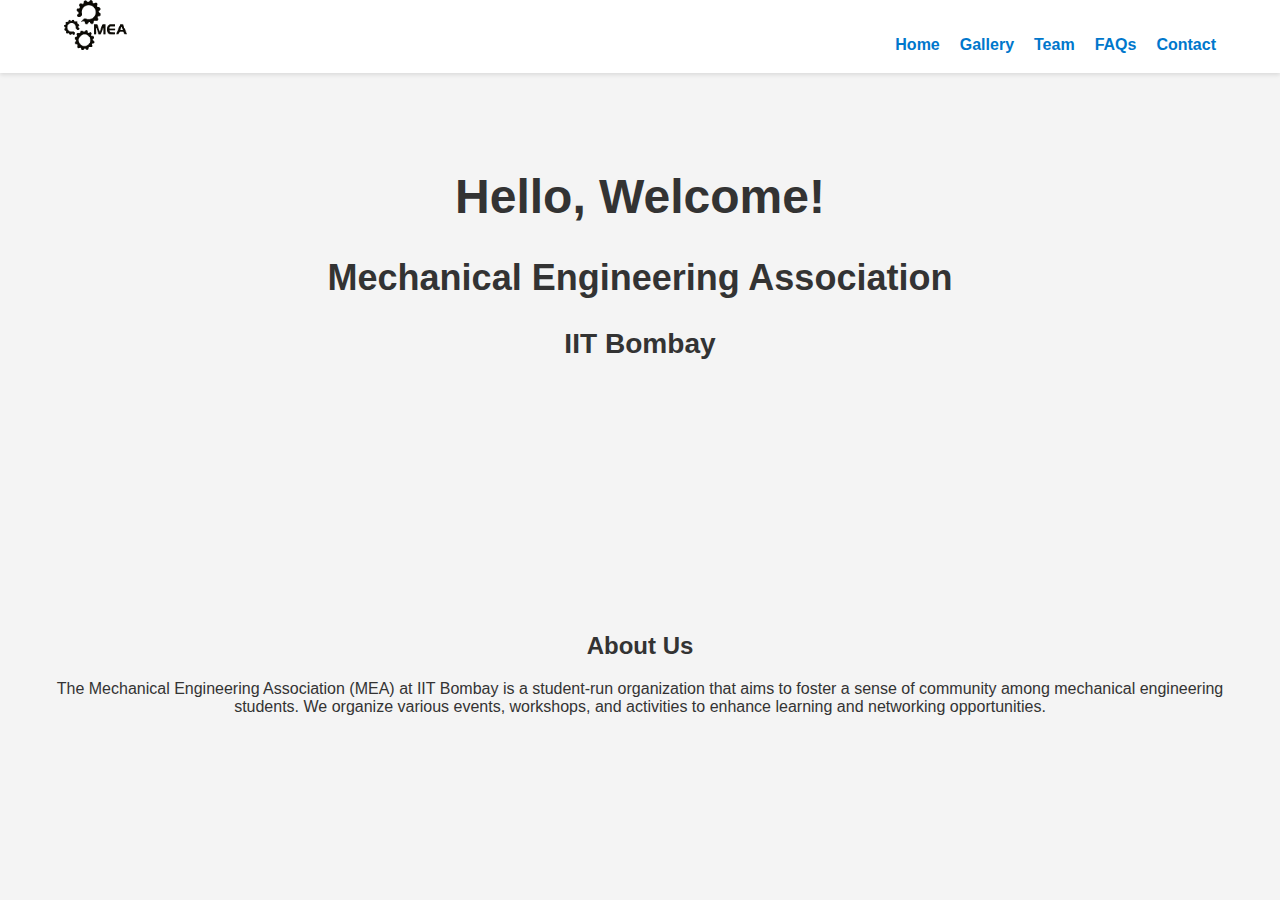
==== index.html @ 70b31dec "Add files via upload" ====
<!DOCTYPE html>
<html lang="en">
<head>
  <meta charset="UTF-8">
  <meta name="viewport" content="width=device-width, initial-scale=1.0">
  <title>MEA - Home</title>
  <link rel="stylesheet" href="style.css">
  <script src="app.js"></script>
</head>
<body>
  <header>
    <nav>
      <div class="logo">
        <img src="download.png" alt="MEA Logo">
      </div>
      <div class="nav-links">
        <a href="index.html">Home</a>
        <a href="gallery.html">Gallery</a>
        <a href="team.html">Team</a>
        <a href="faqs.html">FAQs</a>
        <a href="contact.html">Contact</a>
      </div>
    </nav>
  </header>


  

  <div class="container">
    <h1>Hello, Welcome!</h1>
    <h2>Mechanical Engineering Association</h2>
    <h3>IIT Bombay</h3>
  </div>

    <div class="content">
        <h2>About Us</h2>
        <p>The Mechanical Engineering Association (MEA) at IIT Bombay is a student-run organization that aims to foster a sense of community among mechanical engineering students. We organize various events, workshops, and activities to enhance learning and networking opportunities.</p>
</body>
</html>
---- style.css ----
body {
    margin: 0;
    font-family: Arial, sans-serif;
    background-color: #f4f4f4;
    color: #333;
    text-align: center;
  }
  
  header {
    background-color: #ffffff;
    padding: 1rem 2rem;
    box-shadow: 0 2px 4px rgba(0,0,0,0.1);
  }
  nav {
    display: flex;
    align-items: flex-end;
    justify-content: space-between;
    padding: 0.5rem 2rem 0.2rem 2rem;
    height: 30px;
  }
  
  .logo img {
    height: 50px;
  }
  
  .nav-links {
    display: flex;
    gap: 20px;
    align-items: flex-end;
  }
  
  nav a {
    text-decoration: none;
    color: #0077cc;
    font-weight: bold;
  }
  
  nav a:hover {
    text-decoration: underline;
    }
  
  .container {
    padding: 4rem 2rem;
    font-size: x-large;
  }

  .content {
    padding: 10rem 2rem;
  }
  
  .team {
    padding: 2rem;
  }
  
  .team-member {
    margin: 1rem;
    display: inline-block;
    text-align: center;
  }
  
  .team-member img {
    width: 150px;
    border-radius: 50%;
    box-shadow: 0 2px 4px rgba(0,0,0,0.2);
  }
  
  #contact {
    padding: 2rem;
    background-color: #eaeaea;
  }
  
  #contact form {
    max-width: 500px;
    margin: auto;
    display: flex;
    flex-direction: column;
    gap: 0.8rem;
  }
  
  #contact input, #contact textarea {
    padding: 0.8rem;
    font-size: 1rem;
    width: 100%;
    border: 1px solid #ccc;
    border-radius: 5px;
  }
  
  #contact button {
    padding: 0.8rem;
    font-size: 1rem;
    background-color: #0077cc;
    color: white;
    border: none;
    border-radius: 5px;
    cursor: pointer;
  }

  .faqs {
    padding: 2rem;
    max-width: 800px;
    margin: auto;
  }
  
  .faq-item {
    margin-bottom: 1.5rem;
    text-align: left;
  }
  
  .faq-item h3 {
    color: #0077cc;
    margin-bottom: 0.5rem;
  }
 
  .social-section {
    text-align: center;
    margin-top: 40px;
    padding: 20px;
  }
  
  .social-section h2 {
    color: #333;
    margin-bottom: 15px;
    font-size: 1.6rem;
    font-weight: bold;
  }
  
  .social-icons {
    display: flex;
    justify-content: center;
    gap: 20px;
  }
  
  .social-icons a img {
    width: 40px;
    height: 40px;
    padding: 10px;
    border-radius: 12px;
    transition: transform 0.3s ease, background-color 0.3s ease;
  }
  
  
  
  /* Hover effect for all */
  .social-icons a:hover {
    transform: scale(1.1);
    background-color: #c0c0c0;
  }
  
  /* Make LinkedIn blue */
  .social-icons a.linkedin {
    background-color: #0077b5;
  }
  
  /* Optional: slight hover variation for LinkedIn */
  .social-icons a.linkedin:hover {
    background-color: #005c8b;
  }
  
  .team {
    text-align: center;
    padding: 40px 20px;
    background-color: #f2f2f2;
}



.team-member {
    width: 160px;
    margin: 10px;
}

.team-member img {
    width: 160px;
    height: 160px;
    border-radius: 50%;
    object-fit: cover;
    border: 3px solid #ddd;
    box-shadow: 0 4px 8px rgba(0, 0, 0, 0.1);
}

.centre {
    justify-content: center;
}
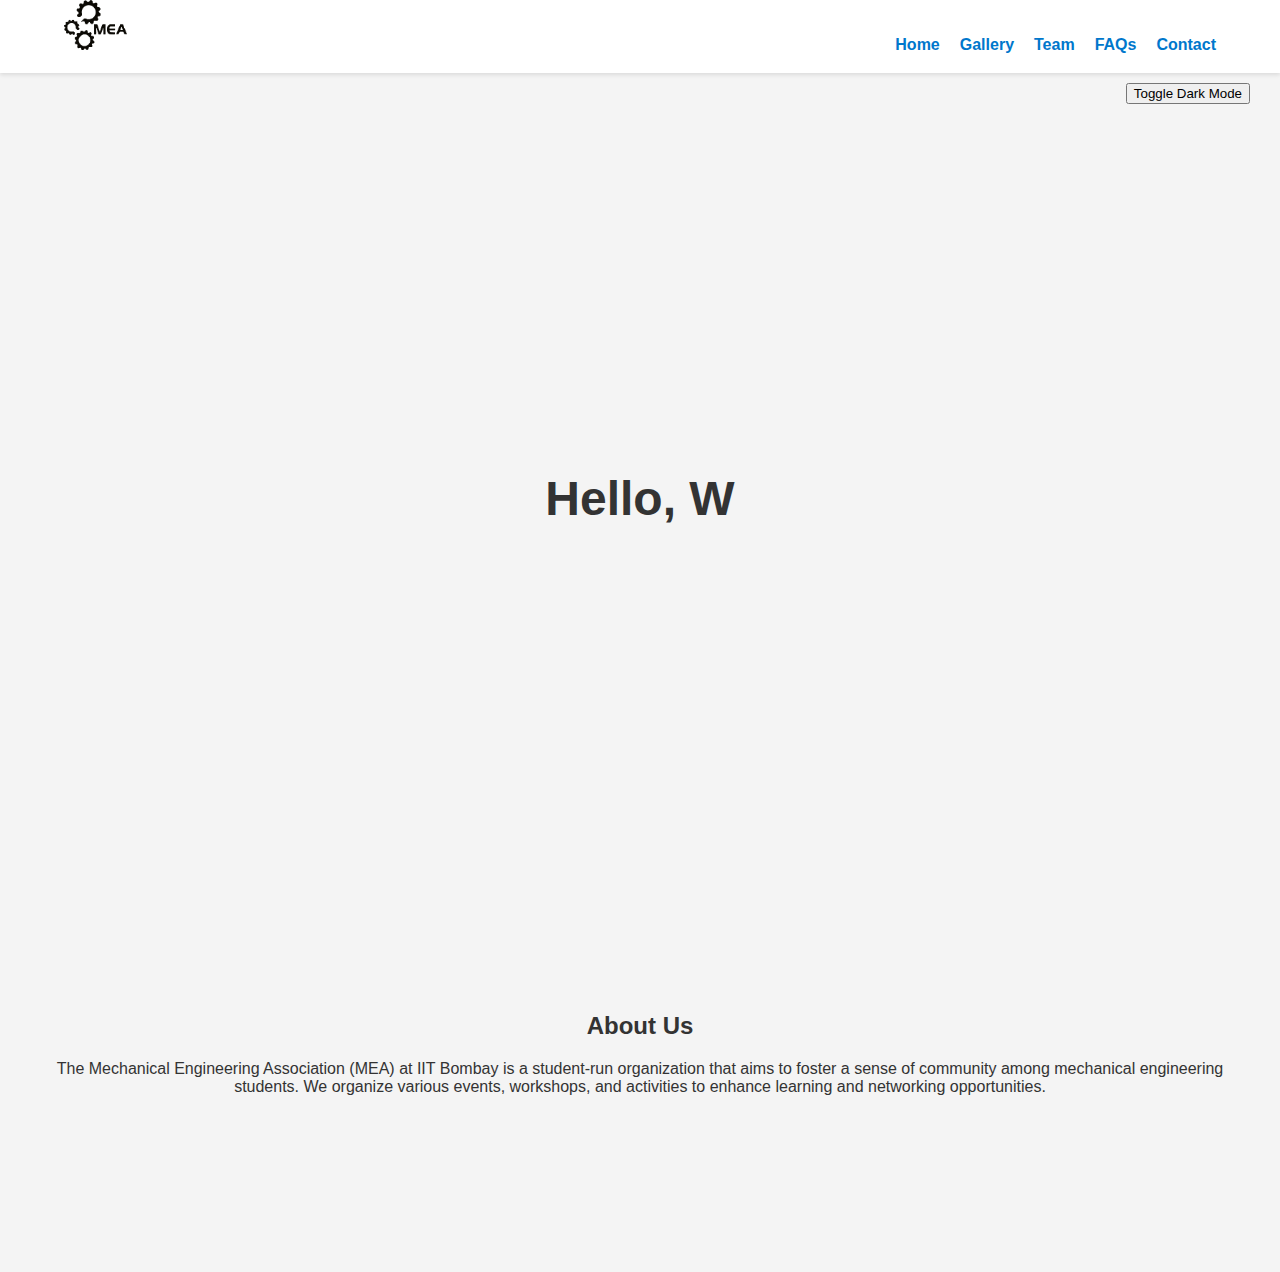
==== commit efd07f9c: "Updated typewriter, dark mode, scroll reveal and cleaned script" ====
--- a/index.html
+++ b/index.html
@@ -1,39 +1,45 @@
-<!DOCTYPE html>
-<html lang="en">
-<head>
-  <meta charset="UTF-8">
-  <meta name="viewport" content="width=device-width, initial-scale=1.0">
-  <title>MEA - Home</title>
-  <link rel="stylesheet" href="style.css">
-  <script src="app.js"></script>
-</head>
-<body>
-  <header>
-    <nav>
-      <div class="logo">
-        <img src="download.png" alt="MEA Logo">
-      </div>
-      <div class="nav-links">
-        <a href="index.html">Home</a>
-        <a href="gallery.html">Gallery</a>
-        <a href="team.html">Team</a>
-        <a href="faqs.html">FAQs</a>
-        <a href="contact.html">Contact</a>
-      </div>
-    </nav>
-  </header>
-
-
-  
-
-  <div class="container">
-    <h1>Hello, Welcome!</h1>
-    <h2>Mechanical Engineering Association</h2>
-    <h3>IIT Bombay</h3>
-  </div>
-
-    <div class="content">
-        <h2>About Us</h2>
-        <p>The Mechanical Engineering Association (MEA) at IIT Bombay is a student-run organization that aims to foster a sense of community among mechanical engineering students. We organize various events, workshops, and activities to enhance learning and networking opportunities.</p>
-</body>
-</html>+<!DOCTYPE html>
+<html lang="en">
+<head>
+  <meta charset="UTF-8">
+  <meta name="viewport" content="width=device-width, initial-scale=1.0">
+  <title>MEA - Home</title>
+  <link rel="stylesheet" href="style.css">
+
+</head>
+<body>
+  <header>
+    <nav>
+      <div class="logo">
+        <img src="download.png" alt="MEA Logo">
+      </div>
+      <div class="nav-links">
+        <a href="index.html">Home</a>
+        <a href="gallery.html">Gallery</a>
+        <a href="team.html">Team</a>
+        <a href="faqs.html">FAQs</a>
+        <a href="contact.html">Contact</a>
+      </div>
+    </nav>
+  </header>
+
+  <!-- Toggle Button -->
+  <div class="toggle-btn-wrapper">
+    <button id="dark-mode-toggle">Toggle Dark Mode</button>
+  </div>
+
+  <!-- Typewriter container -->
+  <div class="container">
+    <div id="typewriter"></div>
+  </div>
+  
+
+  <script src="app.js"></script>
+  <div class="content">
+    <h2>About Us</h2>
+    <p>The Mechanical Engineering Association (MEA) at IIT Bombay is a student-run organization that aims to foster a sense of community among mechanical engineering students. We organize various events, workshops, and activities to enhance learning and networking opportunities.</p>
+  </div>
+</body>
+
+
+</html>
--- a/style.css
+++ b/style.css
@@ -1,184 +1,511 @@
-
-  body {
-    margin: 0;
-    font-family: Arial, sans-serif;
-    background-color: #f4f4f4;
-    color: #333;
-    text-align: center;
-  }
-  
-  header {
-    background-color: #ffffff;
-    padding: 1rem 2rem;
-    box-shadow: 0 2px 4px rgba(0,0,0,0.1);
-  }
-  nav {
-    display: flex;
-    align-items: flex-end;
-    justify-content: space-between;
-    padding: 0.5rem 2rem 0.2rem 2rem;
-    height: 30px;
-  }
-  
-  .logo img {
-    height: 50px;
-  }
-  
-  .nav-links {
-    display: flex;
-    gap: 20px;
-    align-items: flex-end;
-  }
-  
-  nav a {
-    text-decoration: none;
-    color: #0077cc;
-    font-weight: bold;
-  }
-  
-  nav a:hover {
-    text-decoration: underline;
-    }
-  
-  .container {
-    padding: 4rem 2rem;
-    font-size: x-large;
-  }
-
-  .content {
-    padding: 10rem 2rem;
-  }
-  
-  .team {
-    padding: 2rem;
-  }
-  
-  .team-member {
-    margin: 1rem;
-    display: inline-block;
-    text-align: center;
-  }
-  
-  .team-member img {
-    width: 150px;
-    border-radius: 50%;
-    box-shadow: 0 2px 4px rgba(0,0,0,0.2);
-  }
-  
-  #contact {
-    padding: 2rem;
-    background-color: #eaeaea;
-  }
-  
-  #contact form {
-    max-width: 500px;
-    margin: auto;
-    display: flex;
-    flex-direction: column;
-    gap: 0.8rem;
-  }
-  
-  #contact input, #contact textarea {
-    padding: 0.8rem;
-    font-size: 1rem;
-    width: 100%;
-    border: 1px solid #ccc;
-    border-radius: 5px;
-  }
-  
-  #contact button {
-    padding: 0.8rem;
-    font-size: 1rem;
-    background-color: #0077cc;
-    color: white;
-    border: none;
-    border-radius: 5px;
-    cursor: pointer;
-  }
-
-  .faqs {
-    padding: 2rem;
-    max-width: 800px;
-    margin: auto;
-  }
-  
-  .faq-item {
-    margin-bottom: 1.5rem;
-    text-align: left;
-  }
-  
-  .faq-item h3 {
-    color: #0077cc;
-    margin-bottom: 0.5rem;
-  }
- 
-  .social-section {
-    text-align: center;
-    margin-top: 40px;
-    padding: 20px;
-  }
-  
-  .social-section h2 {
-    color: #333;
-    margin-bottom: 15px;
-    font-size: 1.6rem;
-    font-weight: bold;
-  }
-  
-  .social-icons {
-    display: flex;
-    justify-content: center;
-    gap: 20px;
-  }
-  
-  .social-icons a img {
-    width: 40px;
-    height: 40px;
-    padding: 10px;
-    border-radius: 12px;
-    transition: transform 0.3s ease, background-color 0.3s ease;
-  }
-  
-  
-  
-  /* Hover effect for all */
-  .social-icons a:hover {
-    transform: scale(1.1);
-    background-color: #c0c0c0;
-  }
-  
-  /* Make LinkedIn blue */
-  .social-icons a.linkedin {
-    background-color: #0077b5;
-  }
-  
-  /* Optional: slight hover variation for LinkedIn */
-  .social-icons a.linkedin:hover {
-    background-color: #005c8b;
-  }
-  
-  .team {
-    text-align: center;
-    padding: 40px 20px;
-    background-color: #f2f2f2;
-}
-
-
-
-.team-member {
-    width: 160px;
-    margin: 10px;
-}
-
-.team-member img {
-    width: 160px;
-    height: 160px;
-    border-radius: 50%;
-    object-fit: cover;
-    border: 3px solid #ddd;
-    box-shadow: 0 4px 8px rgba(0, 0, 0, 0.1);
-}
-
-.centre {
-    justify-content: center;
-}
+
+  body {
+    margin: 0;
+    font-family: Arial, sans-serif;
+    background-color: #f4f4f4;
+    color: #333;
+    text-align: center;
+  }
+  
+  header {
+    background-color: #ffffff;
+    padding: 1rem 2rem;
+    box-shadow: 0 2px 4px rgba(0,0,0,0.1);
+  }
+  nav {
+    display: flex;
+    align-items: flex-end;
+    justify-content: space-between;
+    padding: 0.5rem 2rem 0.2rem 2rem;
+    height: 30px;
+  }
+  
+  .logo img {
+    height: 50px;
+  }
+  
+  .nav-links {
+    display: flex;
+    gap: 20px;
+    align-items: flex-end;
+  }
+  
+  nav a {
+    text-decoration: none;
+    color: #0077cc;
+    font-weight: bold;
+  }
+  
+  nav a:hover {
+    text-decoration: underline;
+    }
+  
+  .container {
+    padding: 4rem 2rem;
+    font-size: x-large;
+  }
+
+  .content {
+    padding: 10rem 2rem;
+  }
+  
+  .team {
+    padding: 2rem;
+  }
+  
+  .team-member {
+    margin: 1rem;
+    display: inline-block;
+    text-align: center;
+  }
+  
+  .team-member img {
+    width: 150px;
+    border-radius: 50%;
+    box-shadow: 0 2px 4px rgba(0,0,0,0.2);
+  }
+  
+  #contact {
+    padding: 2rem;
+    background-color: #eaeaea;
+  }
+  
+  #contact form {
+    max-width: 500px;
+    margin: auto;
+    display: flex;
+    flex-direction: column;
+    gap: 0.8rem;
+  }
+  
+  #contact input, #contact textarea {
+    padding: 0.8rem;
+    font-size: 1rem;
+    width: 100%;
+    border: 1px solid #ccc;
+    border-radius: 5px;
+  }
+  
+  #contact button {
+    padding: 0.8rem;
+    font-size: 1rem;
+    background-color: #0077cc;
+    color: white;
+    border: none;
+    border-radius: 5px;
+    cursor: pointer;
+  }
+
+  .faqs {
+    padding: 2rem;
+    max-width: 800px;
+    margin: auto;
+  }
+  
+  .faq-item {
+    margin-bottom: 1.5rem;
+    text-align: left;
+  }
+  
+  .faq-item h3 {
+    color: #0077cc;
+    margin-bottom: 0.5rem;
+  }
+ 
+  .social-section {
+    text-align: center;
+    margin-top: 40px;
+    padding: 20px;
+  }
+  
+  .social-section h2 {
+    color: #333;
+    margin-bottom: 15px;
+    font-size: 1.6rem;
+    font-weight: bold;
+  }
+  
+  .social-icons {
+    display: flex;
+    justify-content: center;
+    gap: 20px;
+  }
+  
+  .social-icons a img {
+    width: 40px;
+    height: 40px;
+    padding: 10px;
+    border-radius: 12px;
+    transition: transform 0.3s ease, background-color 0.3s ease;
+  }
+  
+  
+  
+  /* Hover effect for all */
+  .social-icons a:hover {
+    transform: scale(1.1);
+    background-color: #c0c0c0;
+  }
+  
+  /* Make LinkedIn blue */
+  .social-icons a.linkedin {
+    background-color: #0077b5;
+  }
+  
+  /* Optional: slight hover variation for LinkedIn */
+  .social-icons a.linkedin:hover {
+    background-color: #005c8b;
+  }
+  
+  .team {
+    text-align: center;
+    padding: 40px 20px;
+    background-color: #f2f2f2;
+}
+
+
+
+.team-member {
+    width: 160px;
+    margin: 10px;
+}
+
+.team-member img {
+    width: 160px;
+    height: 160px;
+    border-radius: 50%;
+    object-fit: cover;
+    border: 3px solid #ddd;
+    box-shadow: 0 4px 8px rgba(0, 0, 0, 0.1);
+}
+
+.centre {
+    justify-content: center;
+}
+body.dark-mode {
+  background-color: black;
+  color: white;
+}
+.dark-mode header {
+  background-color: #333;
+}
+.dark-mode nav a {
+  color: #fff;
+}
+.dark-mode #contact {
+  background-color: #444;
+}
+.dark-mode #contact input,
+.dark-mode #contact textarea {
+  background-color: #555;
+  color: white;
+  border: 1px solid #666;
+}
+.dark-mode #contact button {
+  background-color: #0077cc;
+}
+.dark-mode .faq-item h3 {
+  color: #0077cc;
+}
+.dark-mode .faq-item {
+  background-color: #555;
+  border: 1px solid #666;
+}
+.dark-mode .faq-item h3 {
+  color: #0077cc;
+}
+.dark-mode .faq-item p {
+  color: #ddd;
+}
+.dark-mode .social-section h2 {
+  color: #fff;
+}
+.dark-mode .social-icons a img {
+  background-color: #444;
+}
+.dark-mode .social-icons a:hover {
+  background-color: #666;
+}
+.dark-mode .social-icons a.linkedin {
+  background-color: #005c8b;
+}
+.dark-mode .social-icons a.linkedin:hover {
+  background-color: #004080;
+}
+.dark-mode .team-member img {
+  border: 3px solid #666;
+}
+.dark-mode .team-member img:hover {
+  box-shadow: 0 4px 8px rgba(255, 255, 255, 0.2);
+}
+.dark-mode .team-member img {
+  border: 3px solid #666;
+}
+.dark-mode .team-member img:hover {
+  box-shadow: 0 4px 8px rgba(255, 255, 255, 0.2);
+}
+.dark-mode .team-member img {
+  border: 3px solid #666;
+}
+.dark-mode .team-member img:hover {
+  box-shadow: 0 4px 8px rgba(255, 255, 255, 0.2);
+}
+.dark-mode .team-member img {
+  border: 3px solid #666;
+}
+.dark-mode .team-member img:hover {
+  box-shadow: 0 4px 8px rgba(255, 255, 255, 0.2);
+}
+.dark-mode .team-member img {
+  border: 3px solid #666;
+}
+.dark-mode .team-member img:hover {
+  box-shadow: 0 4px 8px rgba(255, 255, 255, 0.2);
+}
+.dark-mode .team-member img {
+  border: 3px solid #666;
+} 
+.container {
+  display: flex;
+  flex-direction: column;
+  align-items: center;
+  justify-content: center;
+  min-height: 60vh;
+  text-align: center;
+}
+
+.container h1, .container h2, .container h3 {
+  margin: 10px 0;
+}
+
+.toggle-btn-wrapper {
+  display: flex;
+  justify-content: flex-end;
+  padding: 10px 30px;
+}
+.toggle-btn {
+  background-color: #0077cc;
+  color: white;
+  border: none;
+  padding: 10px 20px;
+  border-radius: 5px;
+  cursor: pointer;
+  font-size: 16px;
+}
+.toggle-btn:hover {
+  background-color: #005fa3;
+}
+.dark-mode .toggle-btn {
+  background-color: #005fa3;
+}
+.dark-mode .toggle-btn:hover {
+  background-color: #004080;
+}
+.dark-mode .team-member img {
+  border: 3px solid #666;
+}
+.dark-mode .team-member img:hover {
+  box-shadow: 0 4px 8px rgba(255, 255, 255, 0.2);
+}
+.dark-mode .team-member img {
+  border: 3px solid #666;
+}
+.dark-mode .team-member img:hover {
+  box-shadow: 0 4px 8px rgba(255, 255, 255, 0.2);
+}
+.dark-mode .team-member img {
+  border: 3px solid #666;
+}
+.dark-mode .team-member img:hover {
+  box-shadow: 0 4px 8px rgba(255, 255, 255, 0.2);
+}
+.dark-mode .team-member img {
+  border: 3px solid #666;
+}
+.dark-mode .team-member img:hover {
+  box-shadow: 0 4px 8px rgba(255, 255, 255, 0.2);
+}
+.dark-mode .team-member img {
+  border: 3px solid #666;
+}
+.dark-mode .team-member img:hover {
+  box-shadow: 0 4px 8px rgba(255, 255, 255, 0.2);
+}
+.dark-mode .team-member img {
+  border: 3px solid #666;
+}
+.dark-mode .team-member img:hover {
+  box-shadow: 0 4px 8px rgba(255, 255, 255, 0.2);
+}
+.dark-mode .team-member img {
+  border: 3px solid #666;
+}
+.dark-mode .team-member img:hover {
+  box-shadow: 0 4px 8px rgba(255, 255, 255, 0.2);
+}
+.dark-mode .team-member img {
+  border: 3px solid #666;
+}
+.dark-mode .team-member img:hover {
+  box-shadow: 0 4px 8px rgba(255, 255, 255, 0.2);
+}
+.dark-mode .team-member img {
+  border: 3px solid #666;
+}
+.dark-mode .team-member img:hover {
+  box-shadow: 0 4px 8px rgba(255, 255, 255, 0.2);
+}
+.dark-mode .team-member img {
+  border: 3px solid #666;
+}
+.dark-mode .team-member img:hover {
+  box-shadow: 0 4px 8px rgba(255, 255, 255, 0.2);
+}
+.dark-mode .team-member img {
+  border: 3px solid #666;
+}
+.dark-mode .team-member img:hover {
+  box-shadow: 0 4px 8px rgba(255, 255, 255, 0.2);
+}
+.dark-mode .team-member img {
+  border: 3px solid #666;
+}
+.dark-mode .team-member img:hover {
+  box-shadow: 0 4px 8px rgba(255, 255, 255, 0.2);
+}
+.dark-mode .team-member img {
+  border: 3px solid #666;
+}   
+
+.container {
+  text-align: center;
+  margin-top: 50px;
+}
+
+#typewriter h1, #typewriter h2, #typewriter h3 {
+  margin: 0;
+  padding: 10px 0;
+}
+
+.dark-toggle {
+  text-align: right;
+  margin: 10px 20px;
+}
+
+/* Dark mode styles */
+.dark-mode {
+  background-color: #121212;
+  color: #ffffff;
+}
+
+.dark-mode header {
+  background-color: #1f1f1f;
+}
+.dark-mode nav a {
+  color: #ffffff;
+}
+.dark-mode #contact {
+  background-color: #1f1f1f;
+}
+.dark-mode #contact input,
+.dark-mode #contact textarea {
+  background-color: #2a2a2a;
+  color: #ffffff;
+  border: 1px solid #444;
+}
+.dark-mode #contact button {
+  background-color: #0077cc;
+}
+.dark-mode .faq-item h3 {
+  color: #0077cc;
+} 
+.dark-mode {
+  background-color: #121212;
+  color: white;
+}
+/* Add more dark-mode-specific styles as needed */
+.dark-mode header {
+  background-color: #1f1f1f;
+}
+.dark-mode nav a {
+  color: #ffffff;
+}
+.dark-mode #contact {
+  background-color: #1f1f1f;
+}
+.dark-mode #contact input,
+.dark-mode #contact textarea {
+  background-color: #2a2a2a;
+  color: #ffffff;
+  border: 1px solid #444;
+}
+.dark-mode #contact button {
+  background-color: #0077cc;
+}
+.dark-mode .faq-item h3 {
+  color: #0077cc;
+}
+.dark-mode .faq-item {
+  background-color: #000000;
+  border: 1px solid #444;
+}
+.dark-mode .faq-item h3 {
+  color: #0077cc;
+}
+.dark-mode .faq-item p {
+  color: #ddd;
+}
+.dark-mode .social-section h2 {
+  color: #fff;
+}
+.dark-mode .social-icons a img {
+  background-color: #444;
+}
+.dark-mode .social-icons a:hover {
+  background-color: #666;
+}
+.dark-mode .social-icons a.linkedin {
+  background-color: #005c8b;
+}
+.dark-mode .social-icons a.linkedin:hover {
+  background-color: #004080;
+}
+.dark-mode .team-member img {
+  border: 3px solid #666;
+}
+.dark-mode .team-member img:hover {
+  box-shadow: 0 4px 8px rgba(255, 255, 255, 0.2);
+}
+.dark-mode .team-member img {
+  border: 3px solid #666;
+}
+.dark-mode .team-member img:hover {
+  box-shadow: 0 4px 8px rgba(255, 255, 255, 0.2);
+}
+.dark-mode .team-member img {
+  border: 3px solid #666;
+}
+.dark-mode .team-member img:hover {
+  box-shadow: 0 4px 8px rgba(255, 255, 255, 0.2);
+}
+.dark-mode .team-member img {
+  border: 3px solid #666;
+}
+.dark-mode .team-member img:hover {
+  box-shadow: 0 4px 8px rgba(255, 255, 255, 0.2);
+}
+.dark-mode .team-member img {
+  border: 3px solid #666;
+}
+.dark-mode .team-member img:hover {
+  box-shadow: 0 4px 8px rgba(255, 255, 255, 0.2);
+}
+.dark-mode .team-member img {
+  border: 3px solid #666;
+}
+.dark-mode .team-member img:hover {
+  box-shadow: 0 4px 8px rgba(255, 255, 255, 0.2);
+}
+.dark-mode .team-member img {
+  border: 3px solid #666;
+} 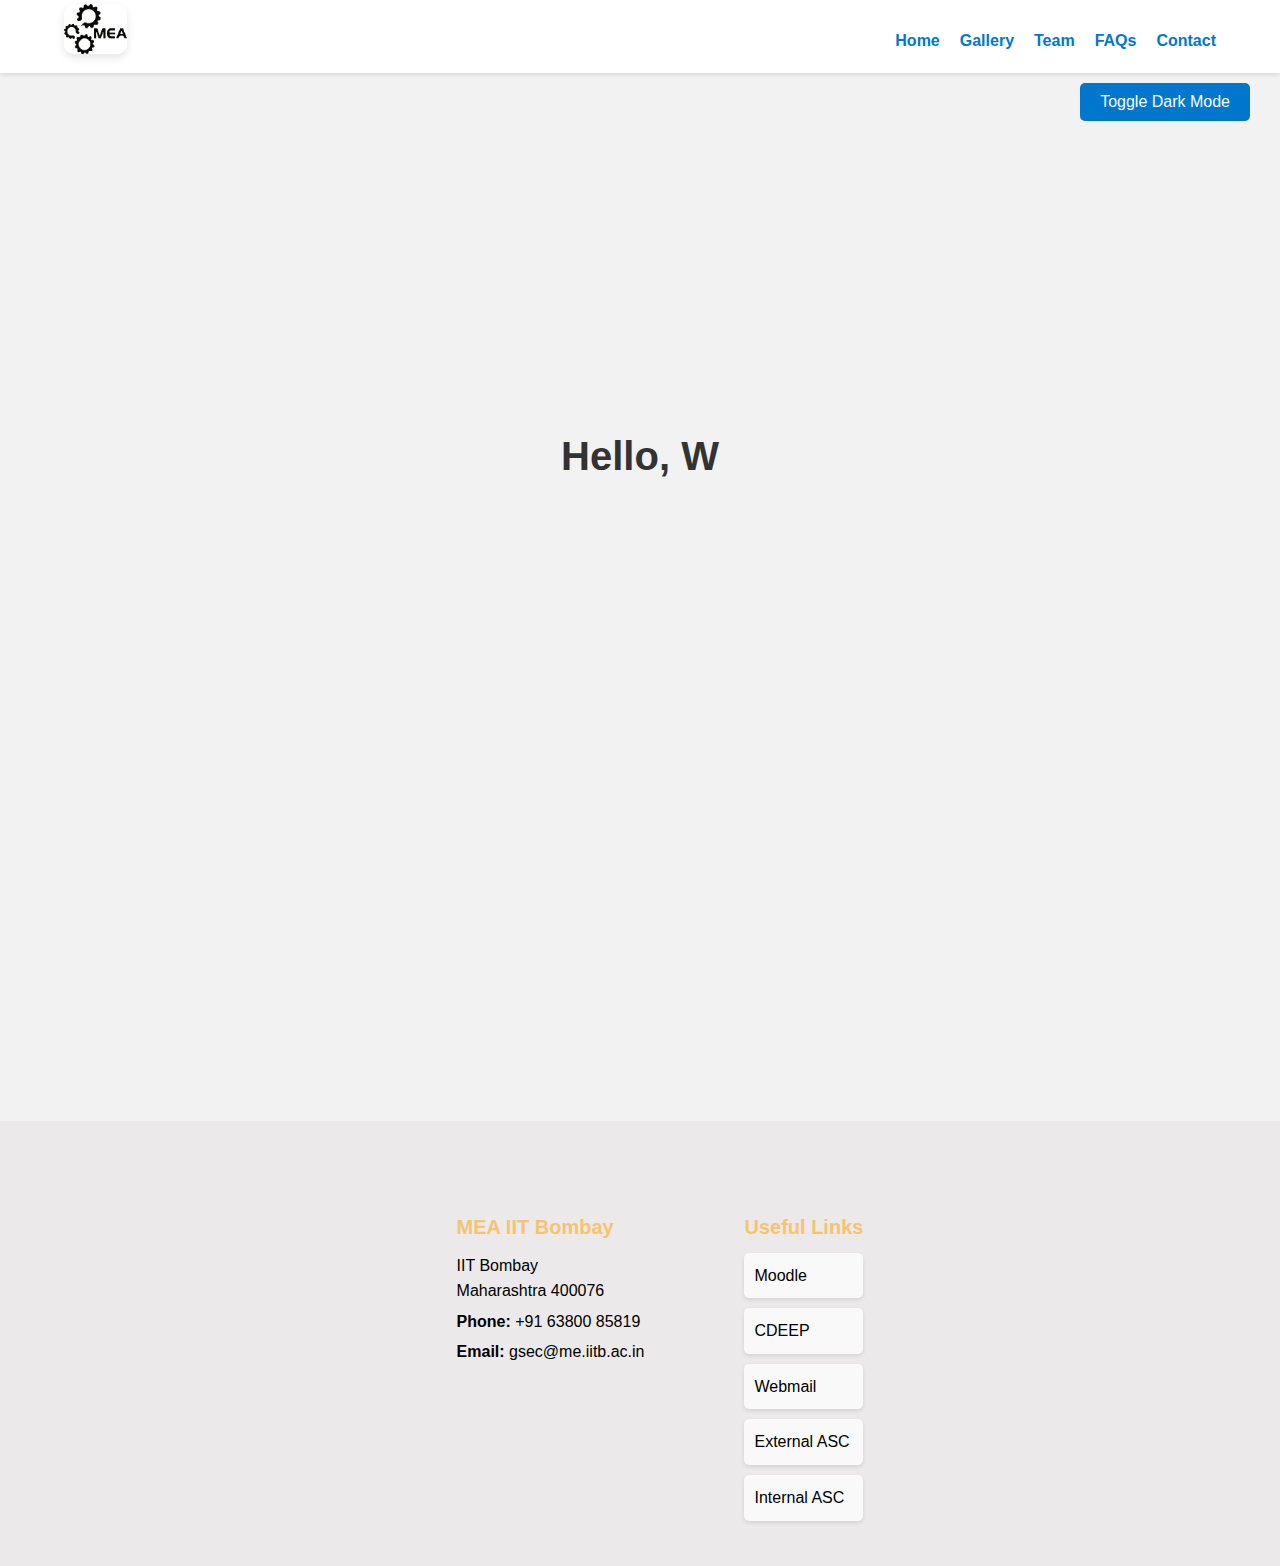
==== commit 09d5e69e: "Initial commit with my home page changes" ====
--- a/index.html
+++ b/index.html
@@ -11,7 +11,8 @@
   <header>
     <nav>
       <div class="logo">
-        <img src="download.png" alt="MEA Logo">
+        <img id="logo-img" src="download.png" alt="MEA Logo" />
+
       </div>
       <div class="nav-links">
         <a href="index.html">Home</a>
@@ -27,19 +28,52 @@
   <div class="toggle-btn-wrapper">
     <button id="dark-mode-toggle">Toggle Dark Mode</button>
   </div>
+ 
 
+
+
+  
   <!-- Typewriter container -->
   <div class="container">
     <div id="typewriter"></div>
   </div>
   
+  <script src="app.js"></script>
+  
 
-  <script src="app.js"></script>
-  <div class="content">
-    <h2>About Us</h2>
-    <p>The Mechanical Engineering Association (MEA) at IIT Bombay is a student-run organization that aims to foster a sense of community among mechanical engineering students. We organize various events, workshops, and activities to enhance learning and networking opportunities.</p>
-  </div>
+  <section class="about-section reveal">
+    <div class="about-box">
+      <h2 class="about-heading">About Us</h2>
+      <p>
+        The <span class="highlight">Mechanical Engineering Association (MEA)</span> at IIT Bombay is a student-run organization that aims to foster a sense of <span class="highlight">community</span> among mechanical engineering students.
+        We organize various <span class="highlight">events</span>, <span class="highlight">workshops</span>, and activities to enhance <span class="highlight">learning</span> and <span class="highlight">networking</span> opportunities.
+      </p>
+    </div>
+  </section>
+  
+ 
+    <footer class="footer">
+      <div class="footer-container">
+          <div class="footer-section">
+              <h3>MEA IIT Bombay</h3>
+              <p>IIT Bombay<br>Maharashtra 400076</p>
+              <p><strong>Phone:</strong> +91 63800 85819</p>
+              <p><strong>Email:</strong> gsec@me.iitb.ac.in</p>
+          </div>
+
+          <div class="footer-section">
+              <h3>Useful Links</h3>
+              <ul>
+                <li><a href="https://moodle.iitb.ac.in/"><span class="link-text">Moodle</span></a></li>
+                <li><a href="https://www.cdeep.iitb.ac.in/"><span class="link-text">CDEEP</span></a></li>
+                <li><a href="https://webmail.iitb.ac.in/"><span class="link-text">Webmail</span></a></li>
+                <li><a href="https://portal.iitb.ac.in/asc/Login"><span class="link-text">External ASC</span></a></li>
+                <li><a href="https://asc.iitb.ac.in/"><span class="link-text">Internal ASC</span></a></li>
+            </ul>
+          </div>
+      </div>
+  </footer>
 </body>
+</html>
 
-
-</html>
+ 
--- a/style.css
+++ b/style.css
@@ -1,288 +1,316 @@
-
-  body {
-    margin: 0;
-    font-family: Arial, sans-serif;
-    background-color: #f4f4f4;
-    color: #333;
-    text-align: center;
-  }
-  
-  header {
-    background-color: #ffffff;
-    padding: 1rem 2rem;
-    box-shadow: 0 2px 4px rgba(0,0,0,0.1);
-  }
-  nav {
-    display: flex;
-    align-items: flex-end;
-    justify-content: space-between;
-    padding: 0.5rem 2rem 0.2rem 2rem;
-    height: 30px;
-  }
-  
-  .logo img {
-    height: 50px;
-  }
-  
-  .nav-links {
-    display: flex;
-    gap: 20px;
-    align-items: flex-end;
-  }
-  
-  nav a {
-    text-decoration: none;
-    color: #0077cc;
-    font-weight: bold;
-  }
-  
-  nav a:hover {
-    text-decoration: underline;
-    }
-  
-  .container {
-    padding: 4rem 2rem;
-    font-size: x-large;
-  }
-
-  .content {
-    padding: 10rem 2rem;
-  }
-  
-  .team {
-    padding: 2rem;
-  }
-  
-  .team-member {
-    margin: 1rem;
-    display: inline-block;
-    text-align: center;
-  }
-  
-  .team-member img {
-    width: 150px;
-    border-radius: 50%;
-    box-shadow: 0 2px 4px rgba(0,0,0,0.2);
-  }
-  
-  #contact {
-    padding: 2rem;
-    background-color: #eaeaea;
-  }
-  
-  #contact form {
-    max-width: 500px;
-    margin: auto;
-    display: flex;
-    flex-direction: column;
-    gap: 0.8rem;
-  }
-  
-  #contact input, #contact textarea {
-    padding: 0.8rem;
-    font-size: 1rem;
-    width: 100%;
-    border: 1px solid #ccc;
-    border-radius: 5px;
-  }
-  
-  #contact button {
-    padding: 0.8rem;
-    font-size: 1rem;
-    background-color: #0077cc;
-    color: white;
-    border: none;
-    border-radius: 5px;
-    cursor: pointer;
-  }
-
-  .faqs {
-    padding: 2rem;
-    max-width: 800px;
-    margin: auto;
-  }
-  
-  .faq-item {
-    margin-bottom: 1.5rem;
-    text-align: left;
-  }
-  
-  .faq-item h3 {
-    color: #0077cc;
-    margin-bottom: 0.5rem;
-  }
+/* General Body Styling */
+body {
+  margin: 0;
+  padding: 0;
+  font-family: Arial, sans-serif;
+  background-color: #f2f2f2;
+  color: #333;
+  text-align: center;
+}
+
+/* Header */
+header {
+  background-color: #ffffff;
+  padding: 1rem 2rem;
+  box-shadow: 0 2px 4px rgba(0, 0, 0, 0.1);
+}
+.logo img {
+  display: block; /* Removes extra space below image */
+  margin-top: 10000000px; /* Precise downward shift */
+
  
-  .social-section {
-    text-align: center;
-    margin-top: 40px;
-    padding: 20px;
-  }
-  
-  .social-section h2 {
-    color: #333;
-    margin-bottom: 15px;
-    font-size: 1.6rem;
-    font-weight: bold;
-  }
-  
-  .social-icons {
-    display: flex;
-    justify-content: center;
-    gap: 20px;
-  }
-  
-  .social-icons a img {
-    width: 40px;
-    height: 40px;
-    padding: 10px;
-    border-radius: 12px;
-    transition: transform 0.3s ease, background-color 0.3s ease;
-  }
-  
-  
-  
-  /* Hover effect for all */
-  .social-icons a:hover {
-    transform: scale(1.1);
-    background-color: #c0c0c0;
-  }
-  
-  /* Make LinkedIn blue */
-  .social-icons a.linkedin {
-    background-color: #0077b5;
-  }
-  
-  /* Optional: slight hover variation for LinkedIn */
-  .social-icons a.linkedin:hover {
-    background-color: #005c8b;
-  }
-  
-  .team {
-    text-align: center;
-    padding: 40px 20px;
-    background-color: #f2f2f2;
-}
-
-
-
-.team-member {
-    width: 160px;
-    margin: 10px;
-}
-
-.team-member img {
-    width: 160px;
-    height: 160px;
-    border-radius: 50%;
-    object-fit: cover;
-    border: 3px solid #ddd;
-    box-shadow: 0 4px 8px rgba(0, 0, 0, 0.1);
-}
-
-.centre {
-    justify-content: center;
-}
-body.dark-mode {
-  background-color: black;
-  color: white;
-}
-.dark-mode header {
-  background-color: #333;
-}
-.dark-mode nav a {
-  color: #fff;
-}
-.dark-mode #contact {
-  background-color: #444;
-}
-.dark-mode #contact input,
-.dark-mode #contact textarea {
-  background-color: #555;
-  color: white;
-  border: 1px solid #666;
-}
-.dark-mode #contact button {
-  background-color: #0077cc;
-}
-.dark-mode .faq-item h3 {
+}
+/* Prevent horizontal scroll */
+body, html {
+  margin: 0;
+  padding: 0;
+  overflow-x: hidden;
+}
+
+/* Home Section - Center everything */
+.home-center-wrapper {
+  display: flex;
+  justify-content: center;
+  align-items: center;
+  min-height: calc(100vh - 80px); /* Adjust according to header height */
+  padding: 2rem;
+  text-align: center;
+  flex-direction: column;
+  background-color: #f2f2f2;
+}
+
+.home-center-wrapper h1,
+.home-center-wrapper h2,
+.home-center-wrapper h3 {
+  margin: 10px 0;
+  font-family: 'Courier New', monospace;
+  color: #222;
+  font-weight: bold;
+}
+
+.reveal {
+  opacity: 0;
+  transform: translateY(50px);
+  transition: all 0.6s ease-in-out;
+}
+
+.reveal.active {
+  opacity: 1;
+  transform: translateY(0);
+}
+
+
+
+/* Navigation */
+nav {
+  display: flex;
+  align-items: flex-end;
+  justify-content: space-between;
+  padding: 0.5rem 2rem 0.2rem 2rem;
+  height: 30px;
+}
+
+.logo img {
+  height: 50px;
+}
+
+.nav-links {
+  display: flex;
+  gap: 20px;
+  align-items: flex-end;
+}
+
+nav a {
+  text-decoration: none;
   color: #0077cc;
-}
-.dark-mode .faq-item {
-  background-color: #555;
-  border: 1px solid #666;
-}
-.dark-mode .faq-item h3 {
-  color: #0077cc;
-}
-.dark-mode .faq-item p {
-  color: #ddd;
-}
-.dark-mode .social-section h2 {
-  color: #fff;
-}
-.dark-mode .social-icons a img {
-  background-color: #444;
-}
-.dark-mode .social-icons a:hover {
-  background-color: #666;
-}
-.dark-mode .social-icons a.linkedin {
-  background-color: #005c8b;
-}
-.dark-mode .social-icons a.linkedin:hover {
-  background-color: #004080;
-}
-.dark-mode .team-member img {
-  border: 3px solid #666;
-}
-.dark-mode .team-member img:hover {
-  box-shadow: 0 4px 8px rgba(255, 255, 255, 0.2);
-}
-.dark-mode .team-member img {
-  border: 3px solid #666;
-}
-.dark-mode .team-member img:hover {
-  box-shadow: 0 4px 8px rgba(255, 255, 255, 0.2);
-}
-.dark-mode .team-member img {
-  border: 3px solid #666;
-}
-.dark-mode .team-member img:hover {
-  box-shadow: 0 4px 8px rgba(255, 255, 255, 0.2);
-}
-.dark-mode .team-member img {
-  border: 3px solid #666;
-}
-.dark-mode .team-member img:hover {
-  box-shadow: 0 4px 8px rgba(255, 255, 255, 0.2);
-}
-.dark-mode .team-member img {
-  border: 3px solid #666;
-}
-.dark-mode .team-member img:hover {
-  box-shadow: 0 4px 8px rgba(255, 255, 255, 0.2);
-}
-.dark-mode .team-member img {
-  border: 3px solid #666;
-} 
+  font-weight: bold;
+}
+
+nav a:hover {
+  text-decoration: underline;
+}
+
+/* Headings */
+h1 {
+  margin-top: 20px;
+  font-size: 36px;
+  font-weight: bold;
+}
+
+h2 {
+  font-size: 28px;
+  margin-bottom: 40px;
+}
+
+/* About Section */
+.about-section {
+  background-color: #fff;
+  padding: 50px 40px;
+  margin: 60px auto;
+  max-width: 900px;
+  border-radius: 15px;
+  box-shadow: 0 5px 20px rgba(0, 0, 0, 0.1);
+  text-align: center;
+  transition: all 0.3s ease;
+}
+
+.about-section h2 {
+  font-size: 36px;
+  font-weight: bold;
+  color: #FFA500;
+  margin-bottom: 20px;
+}
+
+.about-section p {
+  font-size: 18px;
+  line-height: 1.7;
+  color: #333;
+  max-width: 800px;
+  margin: 0 auto;
+}
+
+
+.about-keywords {
+  display: flex;
+  flex-wrap: wrap;
+  justify-content: center;
+  gap: 20px;
+}
+
+.about-keywords span {
+  font-size: 16px;
+  font-weight: bold;
+  color: #FFA500;
+  padding: 8px 12px;
+  background-color: #f9f9f9;
+  border-radius: 20px;
+  box-shadow: 0 2px 4px rgba(0,0,0,0.05);
+}
+
+
+/* Container */
 .container {
+  padding: 2 rem 2 rem 4rem 2rem;
+  font-size: x-large;
   display: flex;
   flex-direction: column;
   align-items: center;
   justify-content: center;
-  min-height: 60vh;
-  text-align: center;
+  min-height: 50vh;
+  margin-top: -2rem
 }
 
 .container h1, .container h2, .container h3 {
   margin: 10px 0;
 }
 
+/* --- Footer Styling --- */
+.footer { /* If your HTML has class="footer" */
+    background-color: #333333;
+}
+
+/* Global Styles */
+html {
+  scroll-behavior: smooth;
+}
+body {
+  font-family: Arial, sans-serif;
+  line-height: 1.6;
+  margin: 0;
+  padding: 0;
+}
+h1, h2, h3 {
+  margin: 50px 0;
+ 
+  font-weight: bold;
+}
+h1 {
+  font-size: 2.5rem;
+  color: #333;
+}
+h2 {
+  font-size: 2rem;
+  color: #333;
+}
+h3 {
+  font-size: 1.5rem;
+  color: #000000;
+}
+/* Button Styles */
+button {
+  background-color: #0077cc;
+  color: white;
+  border: none;
+  padding: 10px 20px;
+  border-radius: 5px;
+  cursor: pointer;
+  font-size: 16px;
+}
+button:hover {
+  background-color: #005fa3;
+}
+.container {
+  text-align: center;
+  margin-top: 100px;
+}
+
+
+
+
+/* Container Styles */
+/* Link Styles */
+a {
+  color: #0077cc;
+  text-decoration: none;
+}
+a:hover {
+  text-decoration: underline;
+}
+/* Image Styles */
+img {
+  max-width: 100%;
+  height: auto;
+  border-radius: 10px;
+  box-shadow: 0 4px 8px rgba(0, 0, 0, 0.1);
+}
+/* Card Styles */
+.card {
+  background-color: white;
+  border-radius: 10px;
+  box-shadow: 0 4px 8px rgba(0, 0, 0, 0.1);
+  padding: 20px;
+  margin: 20px;
+}
+.card h3 {
+  margin-top: 0;
+  color: #0077cc;
+}
+.card p {
+  color: #555;
+  line-height: 1.5;
+}
+/* List Styles */
+ul {
+  list-style-type: none;
+  padding: 0;
+}
+li {
+  margin: 10px 0;
+  padding: 10px;
+  background-color: #f9f9f9;
+  border-radius: 5px;
+  box-shadow: 0 2px 4px rgba(0, 0, 0, 0.1);
+}
+li:hover {
+  background-color: #eaeaea;
+  cursor: pointer;
+}
+/* Form Styles */
+form {
+  display: flex;
+  flex-direction: column;
+  gap: 10px;
+  max-width: 500px;
+  margin: auto;
+}
+form input, form textarea {
+  padding: 10px;
+  border: 1px solid #ccc;
+  border-radius: 5px;
+  font-size: 16px;
+}
+form input:focus, form textarea:focus {
+  border-color: #0077cc;
+  outline: none;
+}
+/* Media Queries */
+@media (max-width: 768px) {
+  .container {
+    padding: 2rem 1rem;
+    font-size: large;
+  }
+  .home-center-wrapper {
+    min-height: 100vh; /* Adjust for smaller screens */
+    padding: 1rem;
+  }
+  .home-center-wrapper h1 {
+    font-size: 28px;
+  }
+  .home-center-wrapper h2 {
+    font-size: 24px;
+  }
+  .home-center-wrapper h3 {
+    font-size: 20px;
+  }
+ 
+}
+/* Toggle Button */
 .toggle-btn-wrapper {
   display: flex;
   justify-content: flex-end;
   padding: 10px 30px;
 }
+
 .toggle-btn {
   background-color: #0077cc;
   color: white;
@@ -292,220 +320,290 @@
   cursor: pointer;
   font-size: 16px;
 }
+
 .toggle-btn:hover {
   background-color: #005fa3;
 }
+
+/* Contact Section */
+#contact {
+  padding: 2rem;
+  background-color: #eaeaea;
+}
+
+#contact form {
+  max-width: 500px;
+  margin: auto;
+  display: flex;
+  flex-direction: column;
+  gap: 0.8rem;
+}
+
+#contact input, #contact textarea {
+  padding: 0.8rem;
+  font-size: 1rem;
+  width: 100%;
+  border: 1px solid #ccc;
+  border-radius: 5px;
+}
+
+#contact button {
+  padding: 0.8rem;
+  font-size: 1rem;
+  background-color: #0077cc;
+  color: white;
+  border: none;
+  border-radius: 5px;
+  cursor: pointer;
+}
+
+/* FAQ Section */
+.faqs {
+  padding: 2rem;
+  max-width: 800px;
+  margin: auto;
+}
+
+.faq-item {
+  margin-bottom: 1.5rem;
+  text-align: left;
+}
+
+.faq-item h3 {
+  color: #0077cc;
+  margin-bottom: 0.5rem;
+}
+
+/* Social Section */
+.social-section {
+  text-align: center;
+  margin-top: 40px;
+  padding: 20px;
+}
+
+.social-section h2 {
+  color: #333;
+  margin-bottom: 15px;
+  font-size: 1.6rem;
+  font-weight: bold;
+}
+
+.social-icons {
+  display: flex;
+  justify-content: center;
+  gap: 20px;
+}
+
+.social-icons a img {
+  width: 40px;
+  height: 40px;
+  padding: 10px;
+  border-radius: 12px;
+  transition: transform 0.3s ease, background-color 0.3s ease;
+}
+
+.social-icons a:hover {
+  transform: scale(1.1);
+  background-color: #c0c0c0;
+}
+
+.social-icons a.linkedin {
+  background-color: #0077b5;
+}
+
+.social-icons a.linkedin:hover {
+  background-color: #005c8b;
+}
+
+/* Team Section */
+.team {
+  text-align: center;
+  padding: 40px 20px;
+  background-color: #f2f2f2;
+}
+
+.team-member {
+  width: 160px;
+  margin: 10px;
+  display: inline-block;
+  text-align: center;
+}
+
+.team-member img {
+  width: 160px;
+  height: 160px;
+  border-radius: 50%;
+  object-fit: cover;
+  border: 3px solid #ddd;
+  box-shadow: 0 4px 8px rgba(0, 0, 0, 0.1);
+}
+
+/* Footer */
+.footer {
+  background-color: #ebe9e9;
+  color: rgb(255, 255, 255);
+  padding: 40px 20px;
+  text-align: left;
+  color: #333;
+  position: relative;
+  bottom: 0;
+  width: 100%;
+}
+
+.footer-container {
+  display: flex;
+  justify-content: center;
+  gap: 100px;
+  flex-wrap: wrap;
+}
+
+.footer-section {
+  max-width: 300px;
+}
+
+.footer-section h3 {
+  font-size: 20px;
+  margin-bottom: 10px;
+  color: #f5c471;
+}
+
+.footer-section p, .footer-section a {
+  font-size: 16px;
+  color: rgb(0, 0, 0);
+  text-decoration: none;
+  margin: 5px 0;
+}
+
+.footer-section ul {
+  list-style-type: none;
+  padding: 0;
+  margin: 0;
+}
+
+.footer-section li {
+  margin-bottom: 5px;
+}
+
+.footer-section a:hover {
+  text-decoration: underline;
+}
+
+/* Dark Mode */
+.dark-mode {
+  background-color: #121212;
+  color: rgb(255, 255, 255);
+}
+
+.dark-mode header, 
+.dark-mode #contact {
+  background-color: #1f1f1f;
+}
+
+.dark-mode nav a,
+.dark-mode .faq-item p,
+.dark-mode .social-section h2 {
+  color: white;
+}
+
+.dark-mode .faq-item, 
+.dark-mode .team-member img {
+  background-color: #000;
+  border: 1px solid #444;
+}
+
+.dark-mode .faq-item h3 {
+  color: #0077cc;
+}
+
+.dark-mode .team-member img:hover {
+  box-shadow: 0 4px 8px rgba(255, 255, 255, 0.2);
+}
+
+.dark-mode .social-icons a img {
+  background-color: #444;
+}
+
+.dark-mode .social-icons a:hover {
+  background-color: #666;
+}
+
+.dark-mode .social-icons a.linkedin {
+  background-color: #005c8b;
+}
+
+.dark-mode .social-icons a.linkedin:hover {
+  background-color: #004080;
+}
+
 .dark-mode .toggle-btn {
   background-color: #005fa3;
 }
+
 .dark-mode .toggle-btn:hover {
   background-color: #004080;
 }
-.dark-mode .team-member img {
-  border: 3px solid #666;
-}
-.dark-mode .team-member img:hover {
-  box-shadow: 0 4px 8px rgba(255, 255, 255, 0.2);
-}
-.dark-mode .team-member img {
-  border: 3px solid #666;
-}
-.dark-mode .team-member img:hover {
-  box-shadow: 0 4px 8px rgba(255, 255, 255, 0.2);
-}
-.dark-mode .team-member img {
-  border: 3px solid #666;
-}
-.dark-mode .team-member img:hover {
-  box-shadow: 0 4px 8px rgba(255, 255, 255, 0.2);
-}
-.dark-mode .team-member img {
-  border: 3px solid #666;
-}
-.dark-mode .team-member img:hover {
-  box-shadow: 0 4px 8px rgba(255, 255, 255, 0.2);
-}
-.dark-mode .team-member img {
-  border: 3px solid #666;
-}
-.dark-mode .team-member img:hover {
-  box-shadow: 0 4px 8px rgba(255, 255, 255, 0.2);
-}
-.dark-mode .team-member img {
-  border: 3px solid #666;
-}
-.dark-mode .team-member img:hover {
-  box-shadow: 0 4px 8px rgba(255, 255, 255, 0.2);
-}
-.dark-mode .team-member img {
-  border: 3px solid #666;
-}
-.dark-mode .team-member img:hover {
-  box-shadow: 0 4px 8px rgba(255, 255, 255, 0.2);
-}
-.dark-mode .team-member img {
-  border: 3px solid #666;
-}
-.dark-mode .team-member img:hover {
-  box-shadow: 0 4px 8px rgba(255, 255, 255, 0.2);
-}
-.dark-mode .team-member img {
-  border: 3px solid #666;
-}
-.dark-mode .team-member img:hover {
-  box-shadow: 0 4px 8px rgba(255, 255, 255, 0.2);
-}
-.dark-mode .team-member img {
-  border: 3px solid #666;
-}
-.dark-mode .team-member img:hover {
-  box-shadow: 0 4px 8px rgba(255, 255, 255, 0.2);
-}
-.dark-mode .team-member img {
-  border: 3px solid #666;
-}
-.dark-mode .team-member img:hover {
-  box-shadow: 0 4px 8px rgba(255, 255, 255, 0.2);
-}
-.dark-mode .team-member img {
-  border: 3px solid #666;
-}
-.dark-mode .team-member img:hover {
-  box-shadow: 0 4px 8px rgba(255, 255, 255, 0.2);
-}
-.dark-mode .team-member img {
-  border: 3px solid #666;
-}   
-
-.container {
-  text-align: center;
-  margin-top: 50px;
-}
-
-#typewriter h1, #typewriter h2, #typewriter h3 {
-  margin: 0;
-  padding: 10px 0;
-}
-
-.dark-toggle {
-  text-align: right;
-  margin: 10px 20px;
-}
-
-/* Dark mode styles */
-.dark-mode {
-  background-color: #121212;
-  color: #ffffff;
-}
-
-.dark-mode header {
+.dark-mode .footer {
   background-color: #1f1f1f;
-}
-.dark-mode nav a {
-  color: #ffffff;
-}
-.dark-mode #contact {
-  background-color: #1f1f1f;
-}
-.dark-mode #contact input,
-.dark-mode #contact textarea {
-  background-color: #2a2a2a;
-  color: #ffffff;
-  border: 1px solid #444;
-}
-.dark-mode #contact button {
-  background-color: #0077cc;
-}
-.dark-mode .faq-item h3 {
-  color: #0077cc;
-} 
-.dark-mode {
-  background-color: #121212;
-  color: white;
-}
-/* Add more dark-mode-specific styles as needed */
-.dark-mode header {
-  background-color: #1f1f1f;
-}
-.dark-mode nav a {
-  color: #ffffff;
-}
-.dark-mode #contact {
-  background-color: #1f1f1f;
-}
-.dark-mode #contact input,
-.dark-mode #contact textarea {
-  background-color: #2a2a2a;
-  color: #ffffff;
-  border: 1px solid #444;
-}
-.dark-mode #contact button {
-  background-color: #0077cc;
-}
-.dark-mode .faq-item h3 {
-  color: #0077cc;
-}
-.dark-mode .faq-item {
-  background-color: #000000;
-  border: 1px solid #444;
-}
-.dark-mode .faq-item h3 {
-  color: #0077cc;
-}
-.dark-mode .faq-item p {
-  color: #ddd;
-}
-.dark-mode .social-section h2 {
-  color: #fff;
-}
-.dark-mode .social-icons a img {
-  background-color: #444;
-}
-.dark-mode .social-icons a:hover {
-  background-color: #666;
-}
-.dark-mode .social-icons a.linkedin {
-  background-color: #005c8b;
-}
-.dark-mode .social-icons a.linkedin:hover {
-  background-color: #004080;
-}
-.dark-mode .team-member img {
-  border: 3px solid #666;
-}
-.dark-mode .team-member img:hover {
-  box-shadow: 0 4px 8px rgba(255, 255, 255, 0.2);
-}
-.dark-mode .team-member img {
-  border: 3px solid #666;
-}
-.dark-mode .team-member img:hover {
-  box-shadow: 0 4px 8px rgba(255, 255, 255, 0.2);
-}
-.dark-mode .team-member img {
-  border: 3px solid #666;
-}
-.dark-mode .team-member img:hover {
-  box-shadow: 0 4px 8px rgba(255, 255, 255, 0.2);
-}
-.dark-mode .team-member img {
-  border: 3px solid #666;
-}
-.dark-mode .team-member img:hover {
-  box-shadow: 0 4px 8px rgba(255, 255, 255, 0.2);
-}
-.dark-mode .team-member img {
-  border: 3px solid #666;
-}
-.dark-mode .team-member img:hover {
-  box-shadow: 0 4px 8px rgba(255, 255, 255, 0.2);
-}
-.dark-mode .team-member img {
-  border: 3px solid #666;
-}
-.dark-mode .team-member img:hover {
-  box-shadow: 0 4px 8px rgba(255, 255, 255, 0.2);
-}
-.dark-mode .team-member img {
-  border: 3px solid #666;
-} +  color: #ccc;
+}
+/* Dark Mode Footer Text */
+.dark-mode .footer,
+.dark-mode .footer p,
+.dark-mode .footer strong {
+  color: #ffffff !important;
+}
+
+/* Keep footer headings orange (as per your existing style) */
+.dark-mode .footer h3 {
+  color: #f5c471 !important; /* Your existing orange */
+}
+.dark-mode,
+.dark-mode *:not(a):not(:hover) {
+  color: #ffffff !important;
+}
+.dark-mode .about-section p {
+  color: #000000 !important;
+}
+.dark-mode .about-section h2 {
+  color: #FFA500 !important;
+}
+.dark-mode .about-section span {
+  color: #FFA500 !important;
+}
+.dark-mode .about-section {
+  background-color: #1f1f1f !important;
+}
+.dark-mode .about-section h2 {
+  color: #FFA500 !important;
+}
+.dark-mode .about-section p {
+  color: #ffffff !important;
+}
+.dark-mode .about-section span {
+  color: #FFA500 !important;
+}
+.dark-mode .about-keywords span {
+  background-color: #333 !important;
+  color: #FFA500 !important;
+}
+.dark-mode .about-keywords span:hover {
+  background-color: #444 !important;
+  color: #FFA500 !important;
+}
+.dark-mode .about-keywords {
+  background-color: #1f1f1f !important;
+}
+.dark-mode .about-keywords span {
+  background-color: #333 !important;
+  color: #FFA500 !important;
+}
+.dark-mode .about-keywords span:hover {
+  background-color: #444 !important;
+  color: #FFA500 !important;
+}
+.dark-mode .about-keywords {
+  background-color: #1f1f1f !important;
+}
+.dark-mode .footer-section span {
+  color: #000000 !important;
+}